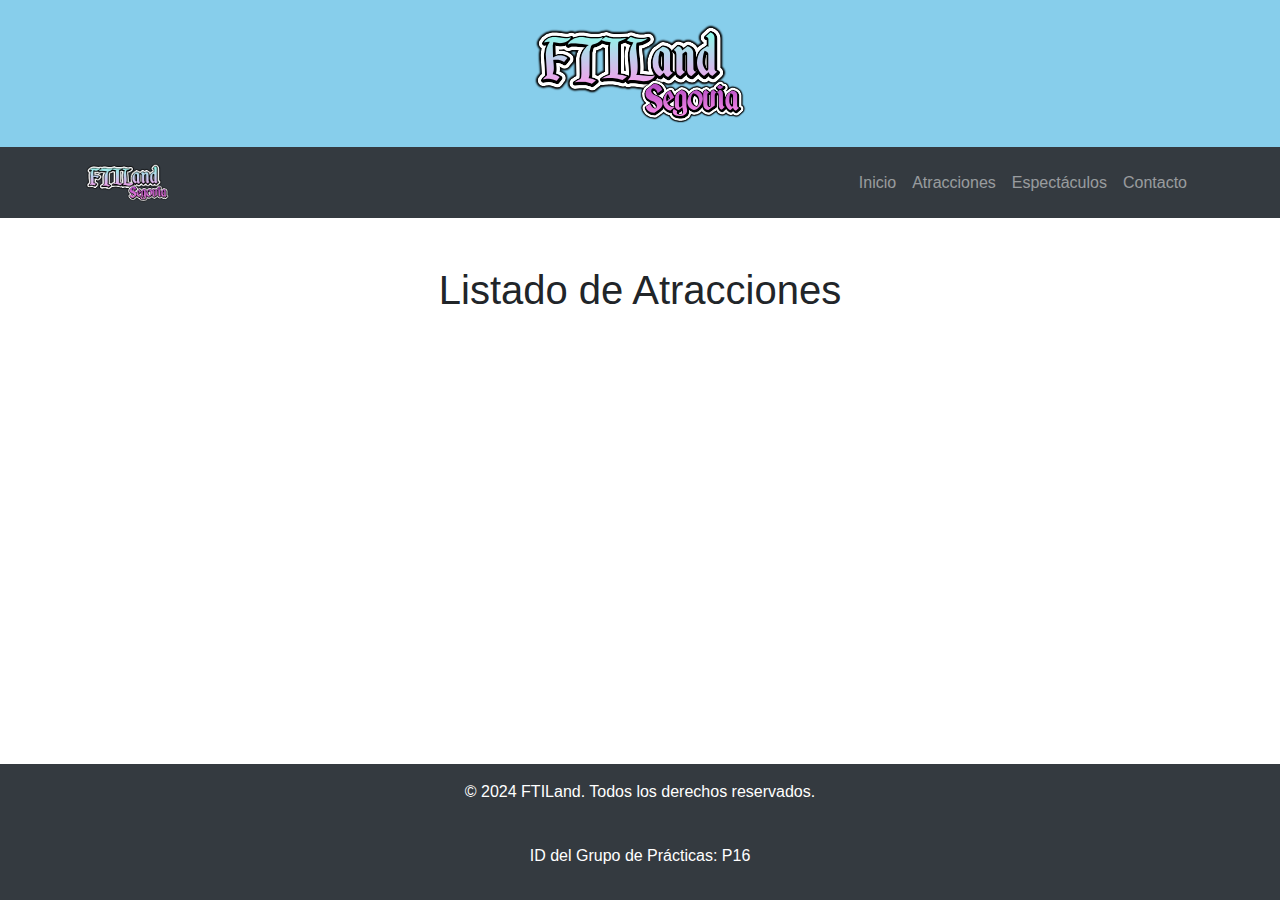
==== atracciones.html @ 6ab2b077 "Update atracciones.html" ====
<!DOCTYPE html>
<html lang="es">
<head>
    <meta charset="UTF-8">
    <meta name="viewport" content="width=device-width, initial-scale=1.0">
    <title>FTILand - Listado de Atracciones</title>
    <!-- Enlazar Bootstrap CSS -->
    <link href="https://maxcdn.bootstrapcdn.com/bootstrap/4.5.2/css/bootstrap.min.css" rel="stylesheet">
    <link rel="stylesheet" href="css/styles.css">
</head>
<body>
    <div class="d-flex flex-column min-vh-100">
        <!-- Cabecera -->
        <header class="bg-light-blue text-center py-3">
            <div class="container">
                <img src="imagenes/logo/FTILand.png" alt="Logo de FTILand" style="max-width: 216px; max-height: 115px; width: 100%;">
            </div>
        </header>

        <!-- Menú de navegación -->
        <nav class="navbar navbar-expand-md navbar-dark bg-dark">
            <div class="container">
                <a class="navbar-brand" href="#">
                    <img src="imagenes/logo/FTILand.png" alt="Logo de FTILand" style="max-width: 85px;">
                </a>
                <button class="navbar-toggler" type="button" data-toggle="collapse" data-target="#navbarNav" aria-controls="navbarNav" aria-expanded="false" aria-label="Toggle navigation">
                    <span class="navbar-toggler-icon"></span>
                </button>
                <div class="collapse navbar-collapse" id="navbarNav">
                    <ul class="navbar-nav ml-auto">
                        <li class="nav-item">
                            <a class="nav-link" href="index.html">Inicio</a>
                        </li>
                        <li class="nav-item">
                            <a class="nav-link" href="atracciones.html">Atracciones</a>
                        </li>
                        <li class="nav-item">
                            <a class="nav-link" href="shows.html">Espectáculos</a>
                        </li>
                        <li class="nav-item">
                            <a class="nav-link" href="contact.html">Contacto</a>
                        </li>
                    </ul>
                </div>
            </div>
        </nav>

        <!-- Contenido Principal -->
        <div class="container">
            <h1 class="text-center mt-5">Listado de Atracciones</h1>
            <div id="atracciones-list" class="mt-4"></div>
        </div>

        <!-- Pie de página -->
        <footer class="bg-dark text-white text-center py-3 mt-auto">
            <div class="container">
                <p>&copy; 2024 FTILand. Todos los derechos reservados.</p>
                <br>
                <p>ID del Grupo de Prácticas: P16</p>
            </div>
        </footer>
    </div>

    <!-- Enlazar jQuery y Bootstrap JS -->
    <script src="https://code.jquery.com/jquery-3.5.1.slim.min.js"></script>
    <script src="https://cdn.jsdelivr.net/npm/@popperjs/core@2.9.2/dist/umd/popper.min.js"></script>
    <script src="https://maxcdn.bootstrapcdn.com/bootstrap/4.5.2/js/bootstrap.min.js"></script>
    <script src="js/scripts.js"></script>
</body>
</html>
---- css/styles.css ----
/*Estilo para la cabecera index */
.bg-light-blue {
    background-color: #87CEEB; /* Azul celeste */
    color: white; /* Asegura que el texto sea blanco */
}
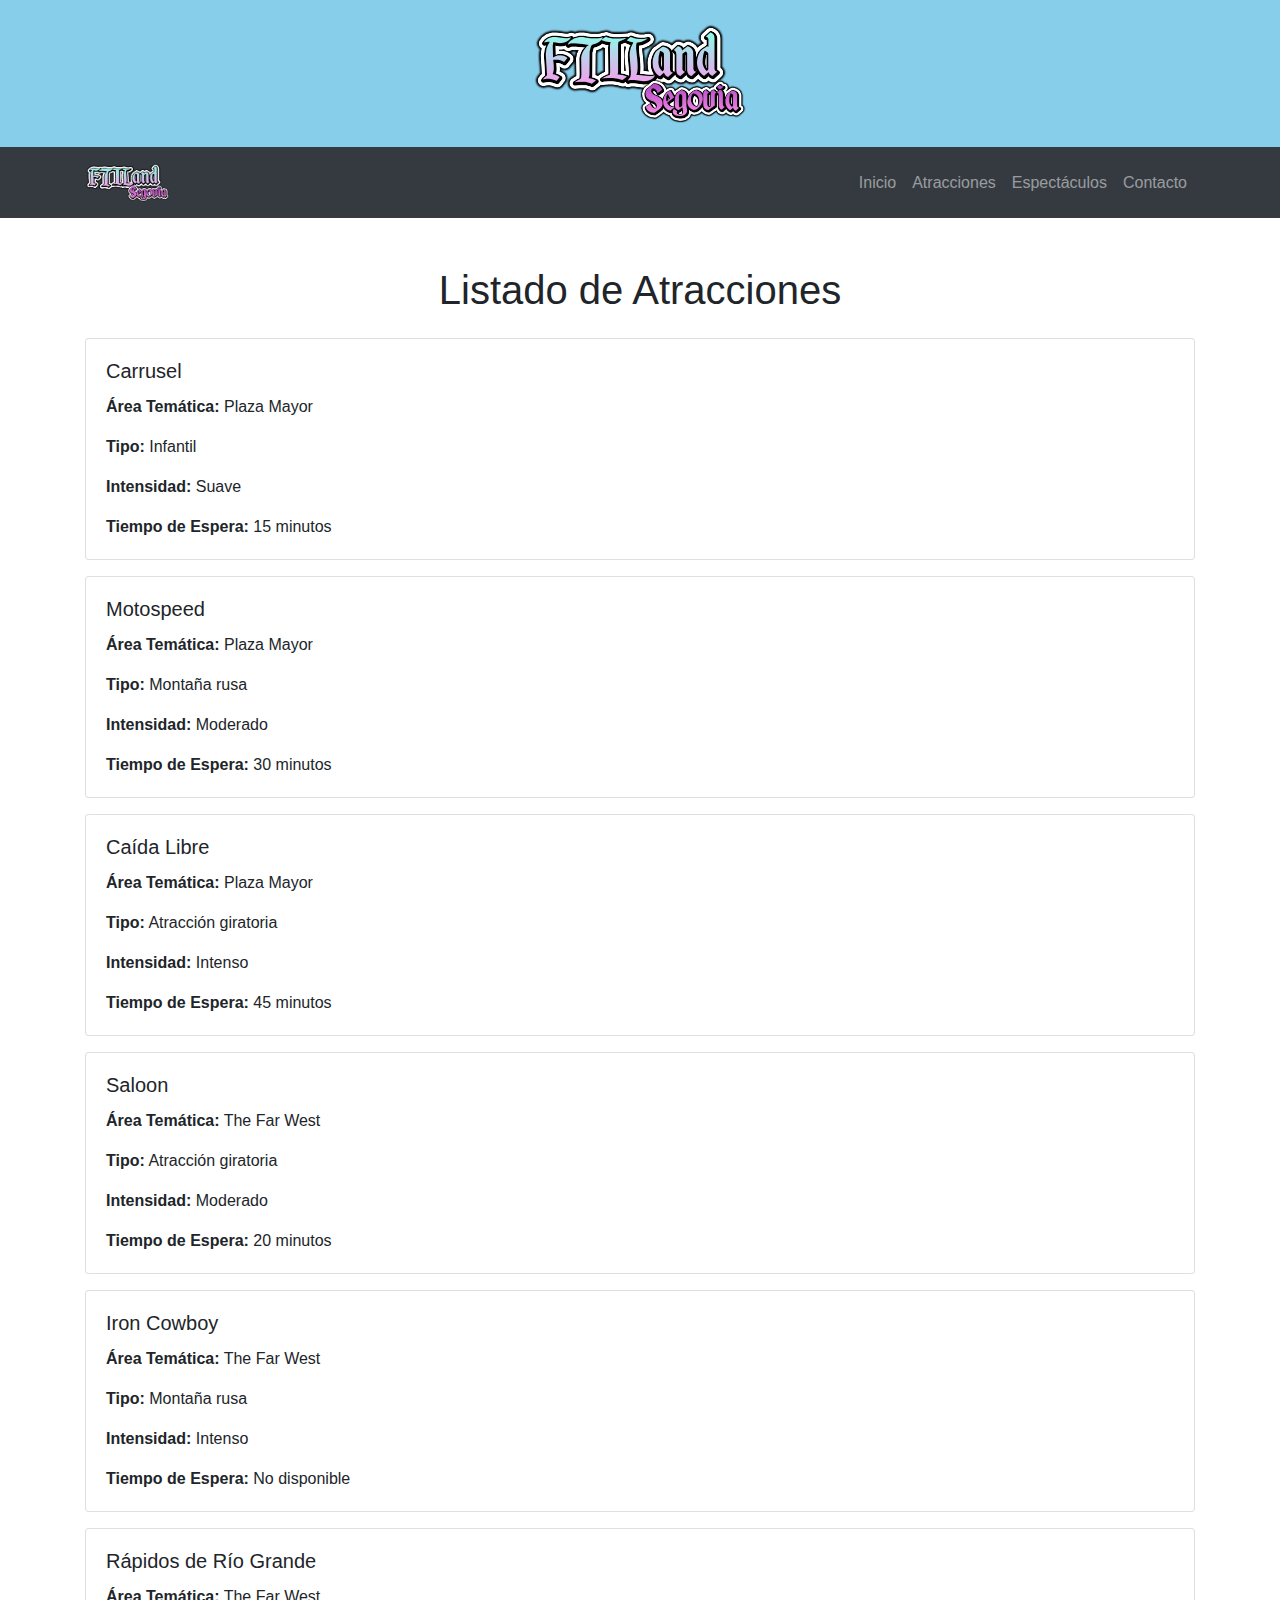
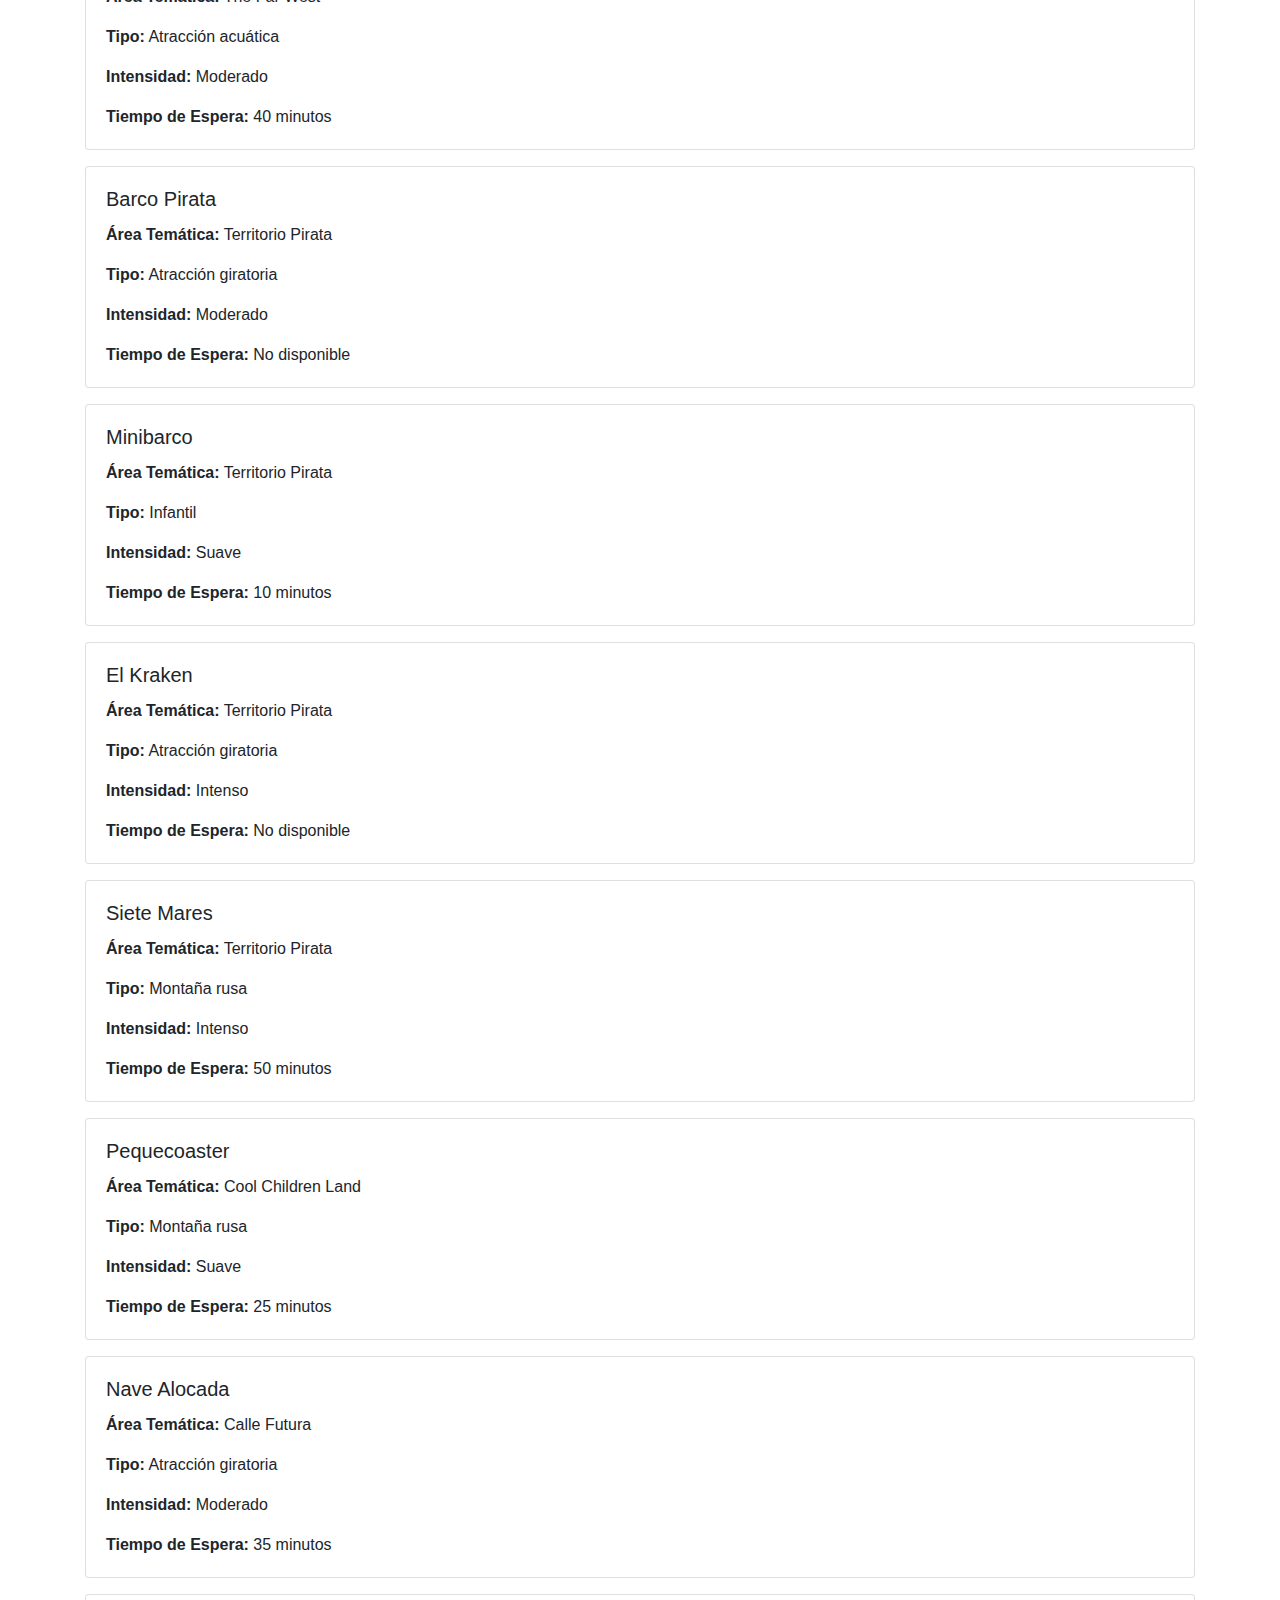
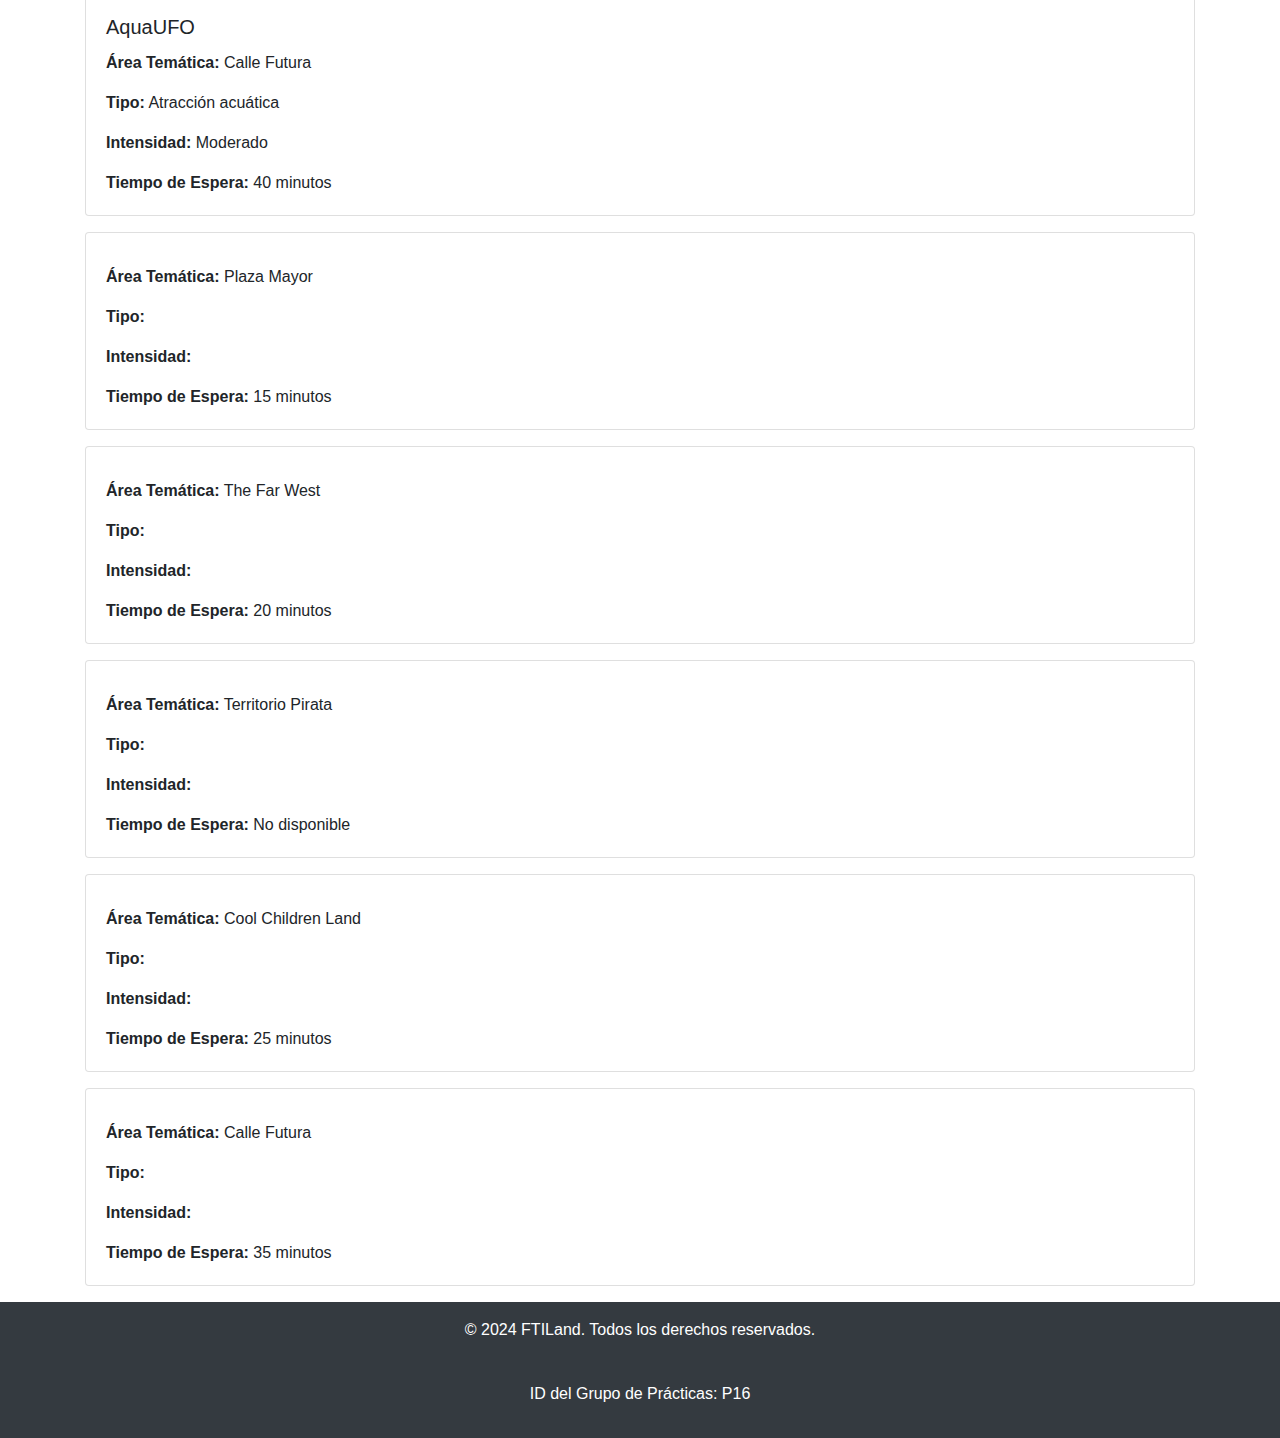
==== commit a80083c1: "Update atracciones.html" ====
--- a/atracciones.html
+++ b/atracciones.html
@@ -62,7 +62,7 @@
     </div>
 
     <!-- Enlazar jQuery y Bootstrap JS -->
-    <script src="https://code.jquery.com/jquery-3.5.1.slim.min.js"></script>
+    <script src="https://code.jquery.com/jquery-3.5.1.min.js"></script>
     <script src="https://cdn.jsdelivr.net/npm/@popperjs/core@2.9.2/dist/umd/popper.min.js"></script>
     <script src="https://maxcdn.bootstrapcdn.com/bootstrap/4.5.2/js/bootstrap.min.js"></script>
     <script src="js/scripts.js"></script>
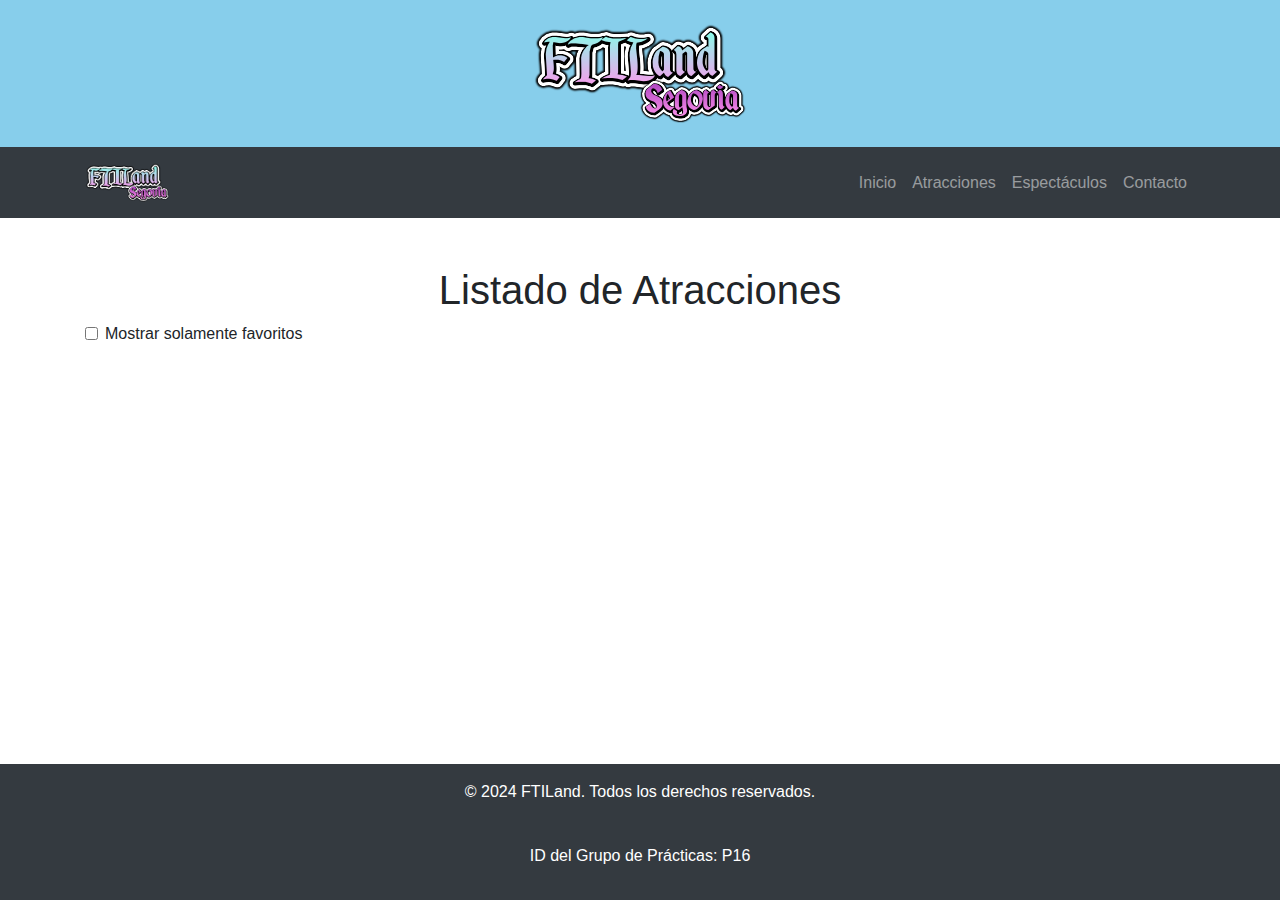
==== commit fad18236: "checkbox favoritos" ====
--- a/atracciones.html
+++ b/atracciones.html
@@ -48,6 +48,12 @@
         <!-- Contenido Principal -->
         <div class="container">
             <h1 class="text-center mt-5">Listado de Atracciones</h1>
+            <div class="form-check mb-4">
+                <input class="form-check-input" type="checkbox" id="mostrar-solo-favoritos">
+                <label class="form-check-label" for="mostrar-solo-favoritos">
+                    Mostrar solamente favoritos
+                </label>
+            </div>
             <div id="atracciones-list" class="mt-4"></div>
         </div>
 
--- a/css/styles.css
+++ b/css/styles.css
@@ -3,4 +3,22 @@
 .bg-light-blue {
     background-color: #87CEEB; /* Azul celeste */
     color: white; /* Asegura que el texto sea blanco */
+}
+
+.favorito-icon {
+    position: absolute;
+    top: 10px;
+    right: 10px;
+    width: 24px;
+    height: 24px;
+    cursor: pointer;
+}
+
+.card {
+    position: relative;
+}
+
+.favorito {
+    border: 2px solid gold;
+    background-color: #fff8dc;
 }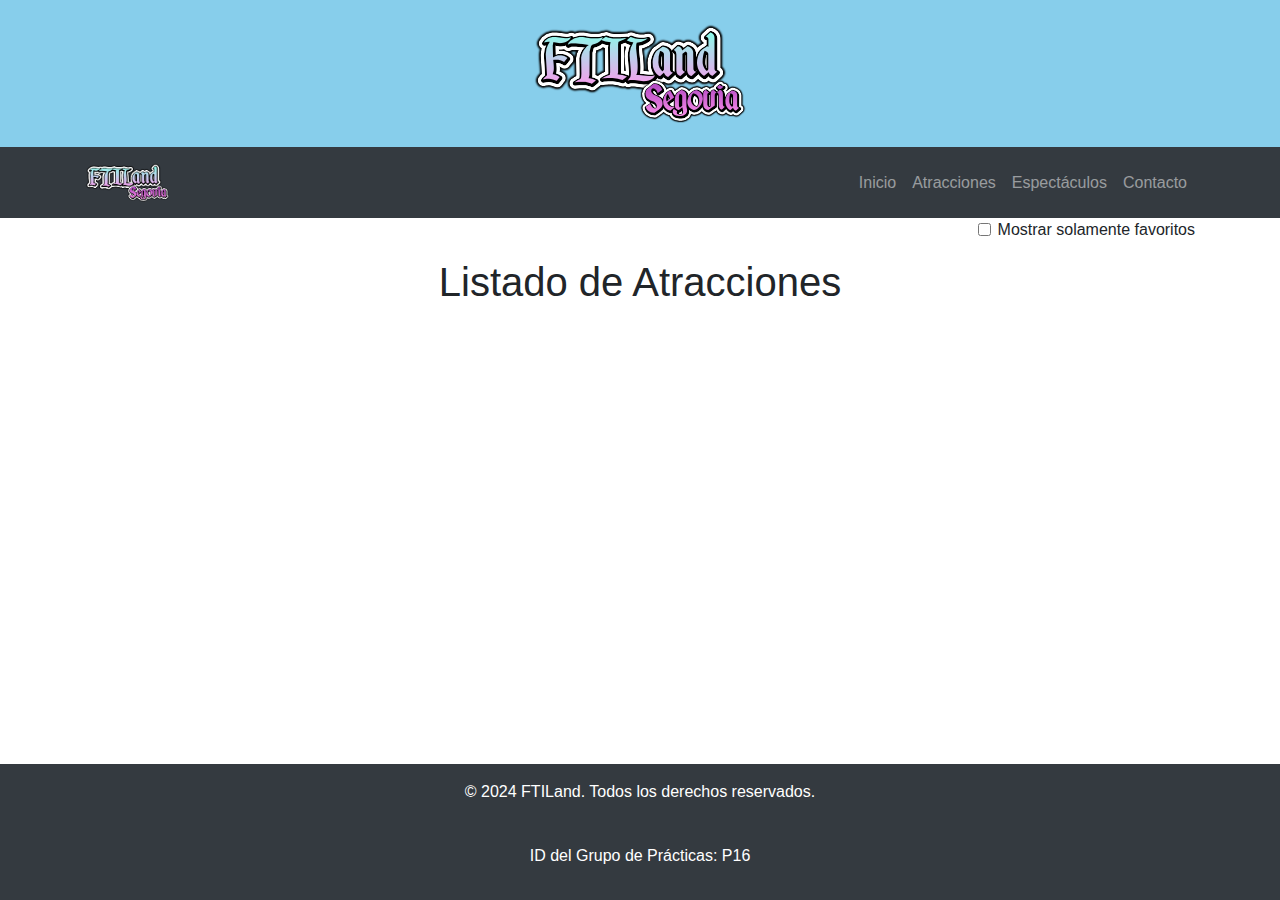
==== commit b3d0b5be: "fix favoritos" ====
--- a/atracciones.html
+++ b/atracciones.html
@@ -47,15 +47,18 @@
 
         <!-- Contenido Principal -->
         <div class="container">
-            <h1 class="text-center mt-5">Listado de Atracciones</h1>
-            <div class="form-check mb-4">
-                <input class="form-check-input" type="checkbox" id="mostrar-solo-favoritos">
-                <label class="form-check-label" for="mostrar-solo-favoritos">
-                    Mostrar solamente favoritos
-                </label>
+            <div class="row mb-3">
+                <div class="col-md-6 offset-md-6 text-right">
+                    <div class="form-check">
+                        <input class="form-check-input" type="checkbox" id="mostrar-solo-favoritos">
+                        <label class="form-check-label" for="mostrar-solo-favoritos">Mostrar solamente favoritos</label>
+                    </div>
+                </div>
             </div>
+            <h1 class="text-center mt-3">Listado de Atracciones</h1>
             <div id="atracciones-list" class="mt-4"></div>
         </div>
+        
 
         <!-- Pie de página -->
         <footer class="bg-dark text-white text-center py-3 mt-auto">
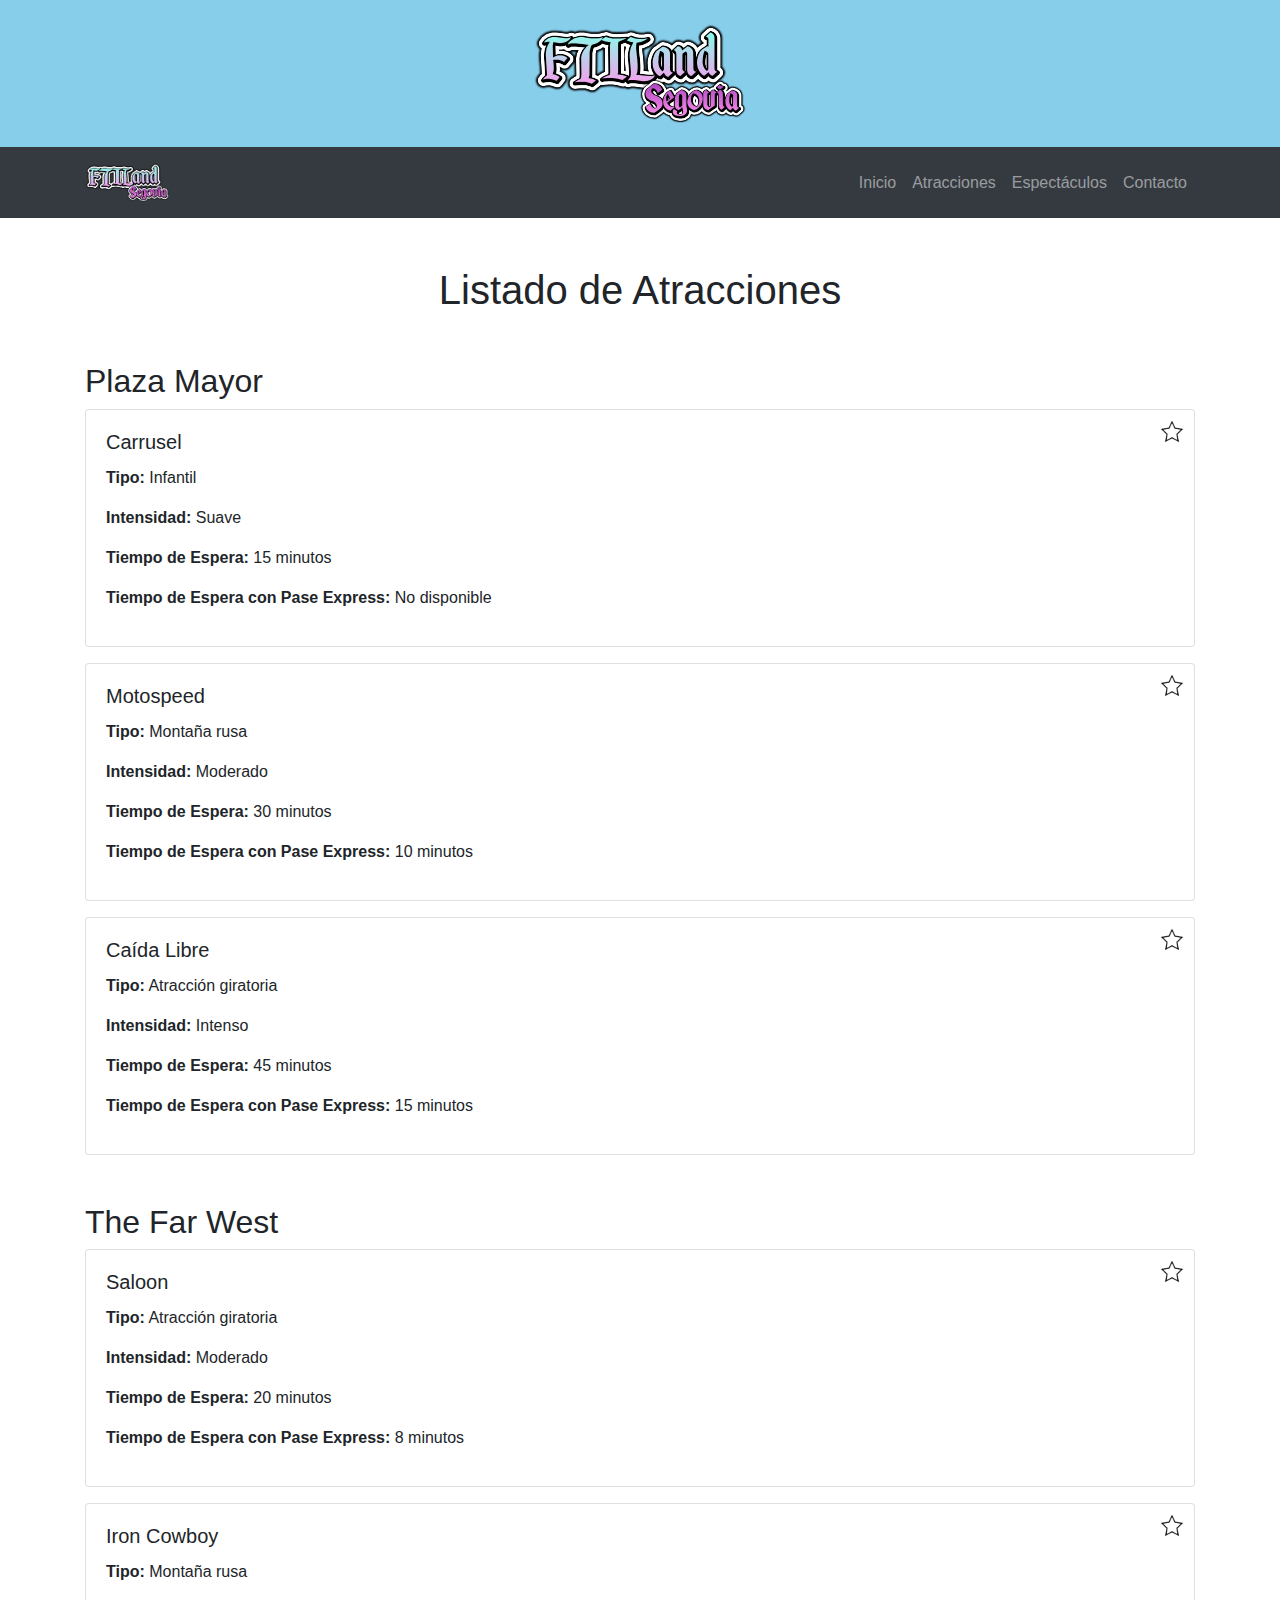
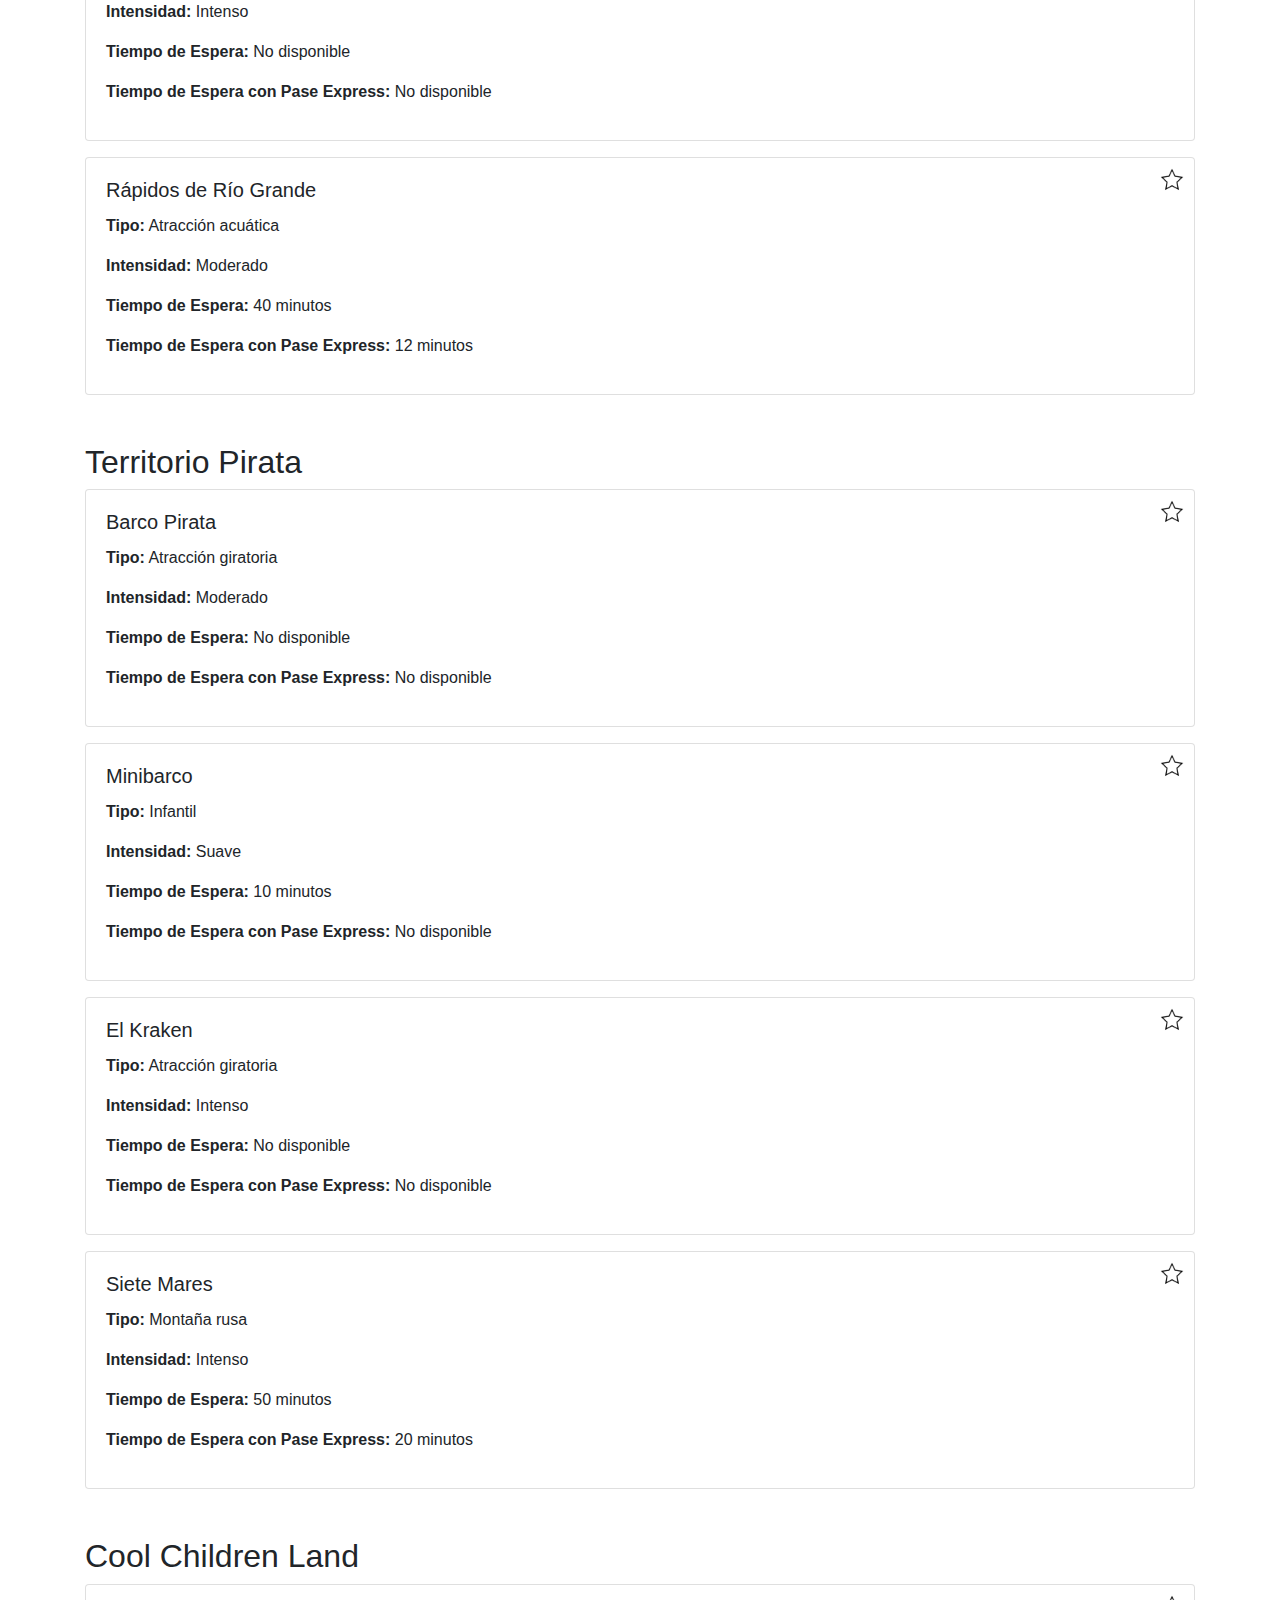
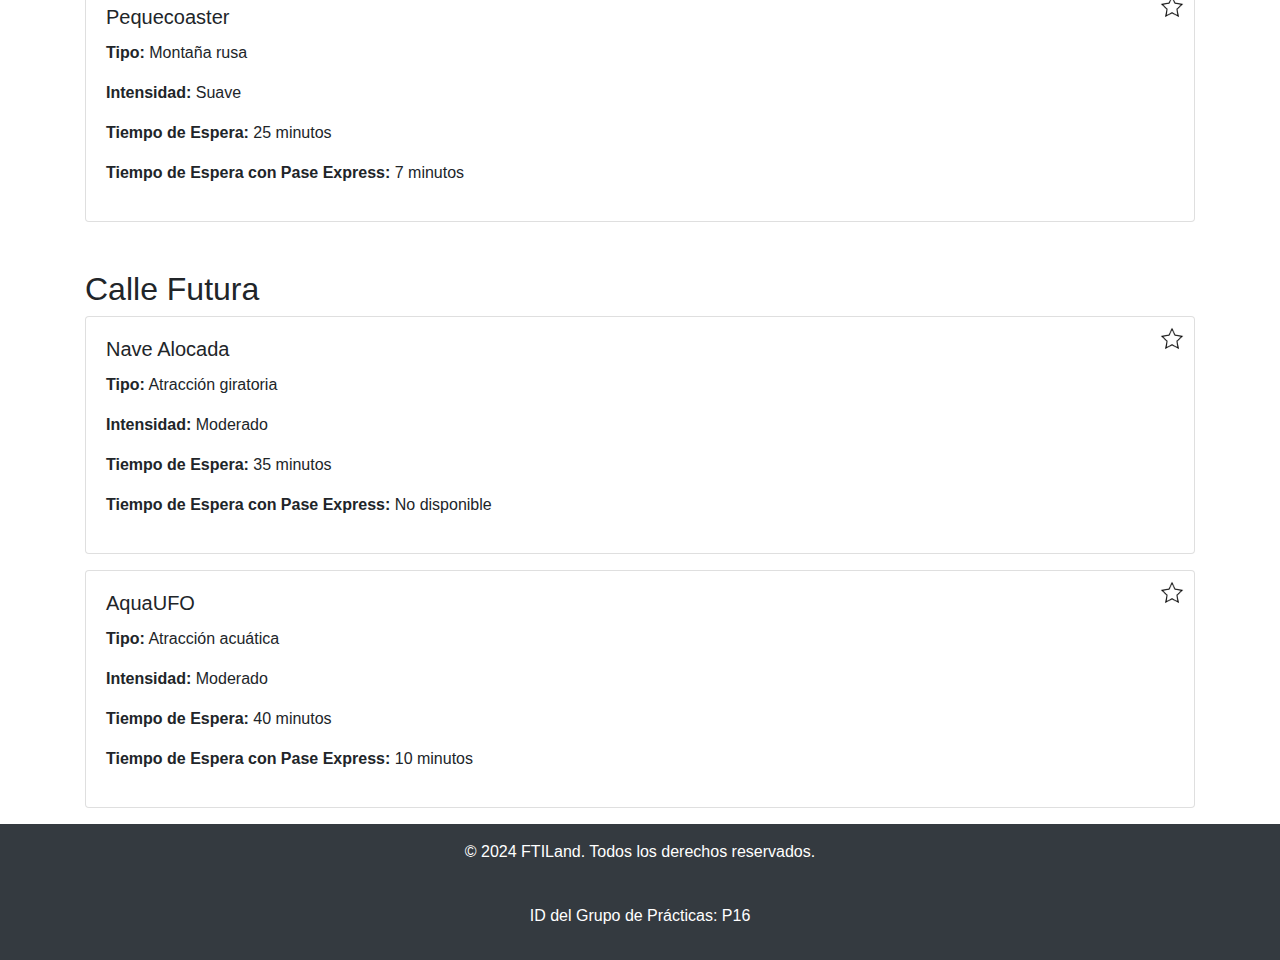
==== commit 8fc856e3: "rollback" ====
--- a/atracciones.html
+++ b/atracciones.html
@@ -47,18 +47,9 @@
 
         <!-- Contenido Principal -->
         <div class="container">
-            <div class="row mb-3">
-                <div class="col-md-6 offset-md-6 text-right">
-                    <div class="form-check">
-                        <input class="form-check-input" type="checkbox" id="mostrar-solo-favoritos">
-                        <label class="form-check-label" for="mostrar-solo-favoritos">Mostrar solamente favoritos</label>
-                    </div>
-                </div>
-            </div>
-            <h1 class="text-center mt-3">Listado de Atracciones</h1>
+            <h1 class="text-center mt-5">Listado de Atracciones</h1>
             <div id="atracciones-list" class="mt-4"></div>
         </div>
-        
 
         <!-- Pie de página -->
         <footer class="bg-dark text-white text-center py-3 mt-auto">
@@ -76,4 +67,4 @@
     <script src="https://maxcdn.bootstrapcdn.com/bootstrap/4.5.2/js/bootstrap.min.js"></script>
     <script src="js/scripts.js"></script>
 </body>
-</html>
+</html>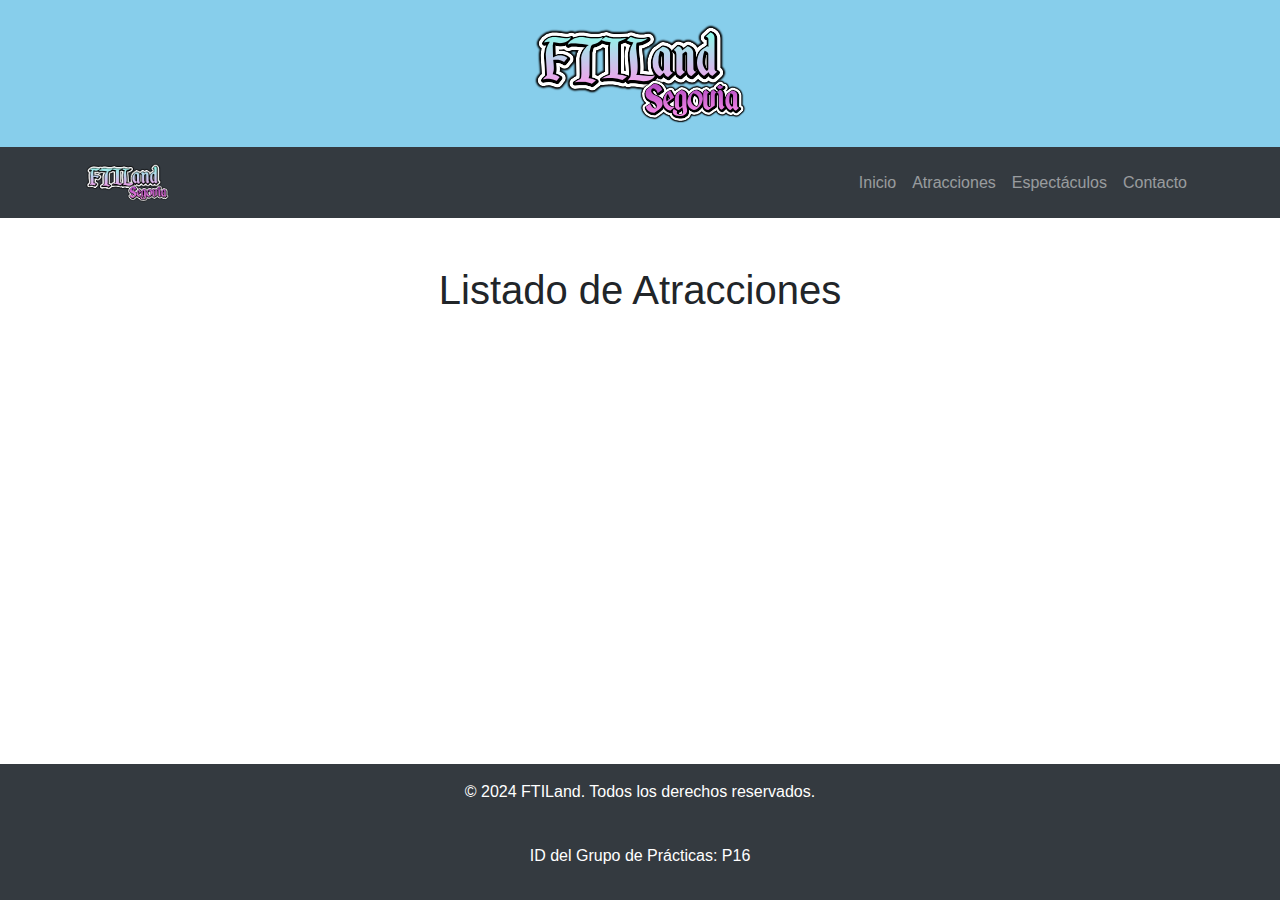
==== commit 7d706b8f: "test mapa" ====
--- a/atracciones.html
+++ b/atracciones.html
@@ -35,10 +35,10 @@
                             <a class="nav-link" href="atracciones.html">Atracciones</a>
                         </li>
                         <li class="nav-item">
-                            <a class="nav-link" href="shows.html">Espectáculos</a>
+                            <a class="nav-link" href="espectaculos.html">Espectáculos</a>
                         </li>
                         <li class="nav-item">
-                            <a class="nav-link" href="contact.html">Contacto</a>
+                            <a class="nav-link" href="contacto.html">Contacto</a>
                         </li>
                     </ul>
                 </div>
